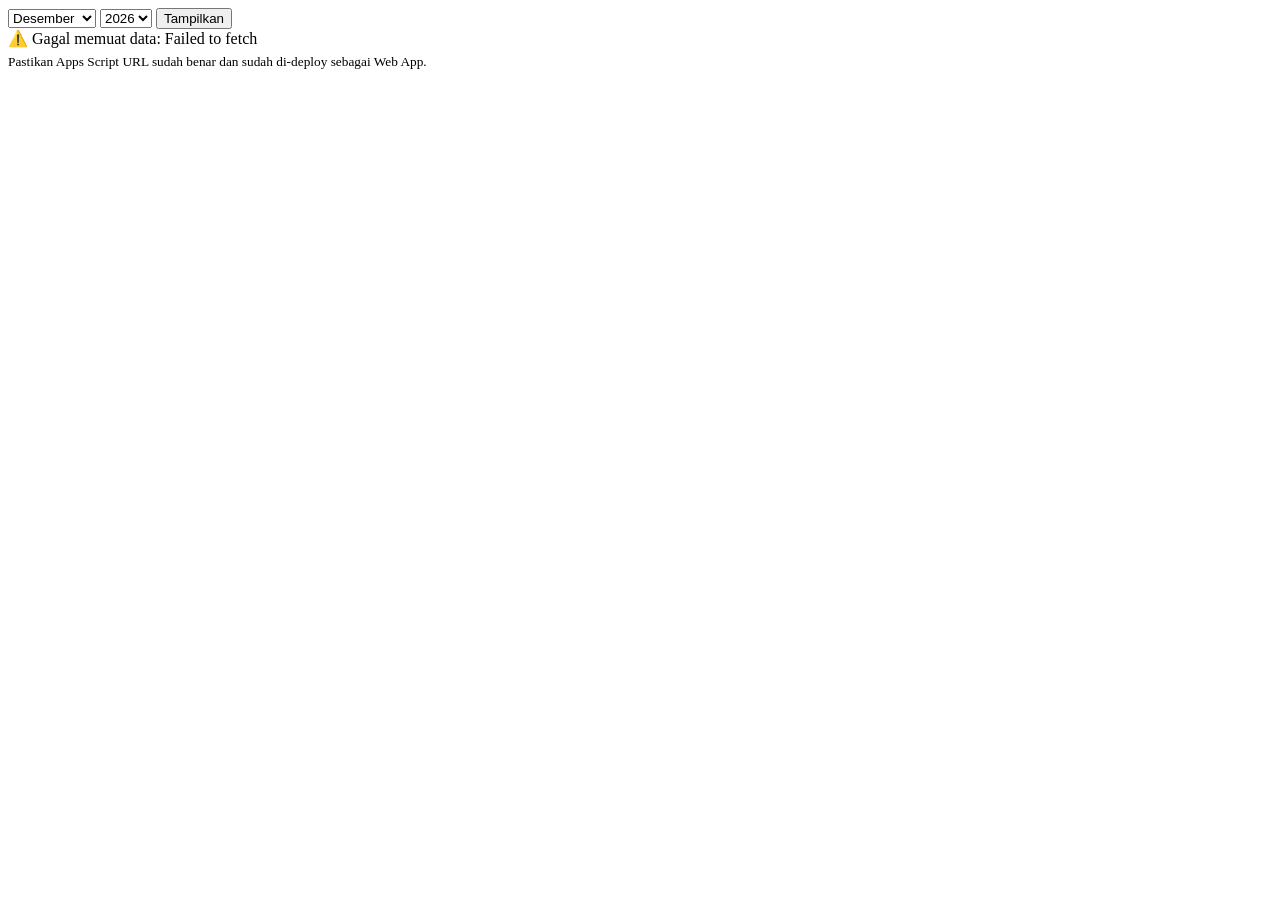
==== index.html @ d6682ef0 "Add files via upload" ====
<!DOCTYPE html>
<html lang="id">
<head>
<meta charset="UTF-8" />
<meta name="viewport" content="width=device-width, initial-scale=1.0" />
<title>Monito – Presensi</title>

<!-- Fonts -->
<link href="https://fonts.googleapis.com/css2?family=Plus+Jakarta+Sans:wght@400;500;600;700;800&family=DM+Mono:wght@400;500&display=swap" rel="stylesheet" />

<!-- Global Style -->
<link rel="stylesheet" href="./assets/style.css" />

<!-- PWA -->
<link rel="manifest" href="./manifest.json">
<meta name="mobile-web-app-capable" content="yes">
<meta name="apple-mobile-web-app-capable" content="yes">
<meta name="apple-mobile-web-app-status-bar-style" content="default">
<meta name="apple-mobile-web-app-title" content="Monito.">
<meta name="theme-color" content="#E8603C">
<link rel="apple-touch-icon" href="./icons/icon-192.png">

<!-- CSS khusus halaman Presensi -->
<style>
  .kpi-grid { display: grid; grid-template-columns: repeat(2,1fr); gap: 10px; margin-bottom: 24px; }
  .kpi-card { border-radius: var(--radius); padding: 16px 14px; animation: fadeUp .45s both; }
  .kpi-card.c-orange { background: #FEF0EC; }
  .kpi-card.c-blue   { background: #EEF3FE; }
  .kpi-card.c-teal   { background: #EBF8F8; }
  .kpi-card.c-yellow { background: #FEF9EC; }
  .kpi-emoji  { font-size: 22px; margin-bottom: 8px; display: block; }
  .kpi-label  { font-size: 12px; font-weight: 500; color: var(--ink2); margin-bottom: 4px; }
  .kpi-value  { font-size: clamp(20px,5vw,30px); font-weight: 800; line-height: 1; color: var(--ink); }
  .kpi-sub    { font-size: 11px; color: var(--ink3); margin-top: 5px; line-height: 1.4; }
  .kpi-card:nth-child(1){ animation-delay:.05s }
  .kpi-card:nth-child(2){ animation-delay:.10s }
  .kpi-card:nth-child(3){ animation-delay:.15s }
  .kpi-card:nth-child(4){ animation-delay:.20s }

  .award-grid { display: grid; grid-template-columns: 1fr; gap: 10px; margin-bottom: 24px; }
  .award-card { border-radius: var(--radius); padding: 16px; animation: fadeUp .5s both; }
  .award-card.best { background: var(--orange); box-shadow: 0 4px 16px rgba(232,96,60,.25); }
  .award-card.grow { background: #FEF9EC; box-shadow: 0 2px 10px rgba(0,0,0,.06); }
  .award-head { display: flex; align-items: flex-start; gap: 14px; margin-bottom: 14px; }
  .award-icon { font-size: 24px; width: 48px; height: 48px; flex-shrink: 0; display: flex; align-items: center; justify-content: center; border-radius: 50%; }
  .award-card.best .award-icon { background: rgba(255,255,255,.2); }
  .award-card.grow .award-icon { background: rgba(245,166,35,.15); }
  .award-tag  { font-size: 10px; font-weight: 700; text-transform: uppercase; letter-spacing: 1.5px; margin-bottom: 3px; }
  .award-card.best .award-tag  { color: rgba(255,255,255,.75); }
  .award-card.grow .award-tag  { color: #B07800; }
  .award-name { font-size: 19px; font-weight: 800; line-height: 1.15; margin-bottom: 4px; }
  .award-card.best .award-name { color: #fff; }
  .award-card.grow .award-name { color: var(--ink); }
  .award-quote { font-size: 12px; line-height: 1.55; }
  .award-card.best .award-quote { color: rgba(255,255,255,.72); }
  .award-card.grow .award-quote { color: var(--ink3); }
  .award-stats { display: grid; grid-template-columns: 1fr 1fr; gap: 8px; margin-bottom: 12px; }
  .award-stat  { border-radius: 10px; padding: 9px 12px; }
  .award-card.best .award-stat { background: rgba(255,255,255,.18); }
  .award-card.grow .award-stat { background: rgba(0,0,0,.05); }
  .award-stat-label { font-size: 11px; font-weight: 500; margin-bottom: 2px; }
  .award-card.best .award-stat-label { color: rgba(255,255,255,.65); }
  .award-card.grow .award-stat-label { color: var(--ink3); }
  .award-stat-val { font-size: 14px; font-weight: 700; }
  .award-card.best .award-stat-val { color: #fff; }
  .award-card.grow .award-stat-val { color: var(--ink); }
  .award-score-head { display: flex; justify-content: space-between; font-size: 12px; font-weight: 600; margin-bottom: 6px; }
  .award-card.best .award-score-head { color: rgba(255,255,255,.8); }
  .award-card.grow .award-score-head { color: var(--ink2); }
  .award-score-track { height: 8px; border-radius: 99px; overflow: hidden; }
  .award-card.best .award-score-track { background: rgba(255,255,255,.25); }
  .award-card.grow .award-score-track { background: rgba(0,0,0,.08); }
  .award-score-fill { height: 100%; border-radius: 99px; transition: width 1s cubic-bezier(.4,0,.2,1); }
  .award-card.best .award-score-fill { background: #fff; }
  .award-card.grow .award-score-fill { background: #F5A623; }

  .rank-list { display: flex; flex-direction: column; gap: 0; }
  .rank-row  { display: flex; align-items: center; gap: 12px; padding: 10px 0; border-bottom: 1px solid var(--border); }
  .rank-row:last-child { border-bottom: none; }
  .rank-num  { font-size: 13px; font-weight: 800; width: 22px; text-align: center; flex-shrink: 0; color: var(--ink3); font-family: 'DM Mono', monospace; }
  .rank-row:nth-child(1) .rank-num { color: #F5A623; }
  .rank-row:nth-child(2) .rank-num { color: #9B9A95; }
  .rank-row:nth-child(3) .rank-num { color: #C8864E; }
  .rank-avatar { width: 34px; height: 34px; border-radius: 10px; display: flex; align-items: center; justify-content: center; font-size: 12px; font-weight: 700; color: #fff; flex-shrink: 0; }
  .rank-info  { flex: 1; min-width: 0; }
  .rank-name  { font-size: 13px; font-weight: 700; color: var(--ink); }
  .rank-sub   { font-size: 11px; color: var(--ink3); margin-top: 1px; }
  .rank-right { display: flex; align-items: center; gap: 8px; flex-shrink: 0; }
  .rank-track { width: 64px; height: 5px; background: #F0F0F0; border-radius: 99px; overflow: hidden; }
  .rank-fill  { height: 100%; border-radius: 99px; background: var(--orange); transition: width 1s cubic-bezier(.4,0,.2,1); }
  .rank-score { font-family: 'DM Mono', monospace; font-size: 13px; font-weight: 500; color: var(--ink2); width: 24px; text-align: right; }

  .table-scroll-hint { font-size: 10px; color: var(--ink3); text-align: right; margin-bottom: 6px; }
  .table-scroll-wrap { overflow-x: auto; -webkit-overflow-scrolling: touch; }
  .rekap-table { width: 100%; min-width: 560px; border-collapse: collapse; font-size: 12px; }
  .rekap-table th {
    text-align: left; padding: 7px 8px; font-size: 9px; font-weight: 700;
    text-transform: uppercase; letter-spacing: 1px; color: var(--ink3);
    border-bottom: 1.5px solid var(--border); background: #FAFAFA;
  }
  .rekap-table th:not(:first-child) { text-align: right; }
  .rekap-table td { padding: 10px 8px; border-bottom: 1px solid var(--border); color: var(--ink); vertical-align: middle; }
  .rekap-table td:not(:first-child) { text-align: right; font-family: 'DM Mono', monospace; }
  .rekap-table tr:last-child td { border-bottom: none; }
  .rekap-table tr:hover td { background: var(--orange-lt); }
  .emp-name-cell { display: flex; align-items: center; gap: 8px; font-weight: 600; }
  .emp-avatar { width: 28px; height: 28px; border-radius: 9px; font-size: 11px; font-weight: 700; color: #fff; display: flex; align-items: center; justify-content: center; flex-shrink: 0; }
  .net-pill  { display: inline-block; padding: 2px 8px; border-radius: 20px; font-size: 11px; font-weight: 700; }
  .net-pos   { background: #EDFAF3; color: #1A9E6A; }
  .net-neg   { background: #FEF0EC; color: var(--orange-dk); }
  .net-zero  { background: #F5F5F5; color: var(--ink3); }

  @media (min-width: 700px) {
    .kpi-grid  { grid-template-columns: repeat(auto-fit,minmax(180px,1fr)); gap: 12px; }
    .award-grid { grid-template-columns: repeat(2,1fr); }
    .two-col   { display: grid; grid-template-columns: 1fr 1.6fr; gap: 16px; margin-bottom: 24px; }
    .two-col .panel { margin-bottom: 0; }
    .table-scroll-hint { display: none; }
  }
</style>
</head>
<body>

<!-- Navbar di-inject otomatis oleh navbar.js -->

<div class="filter-bar">
  <select id="sel-bulan">
    <option value="1">Januari</option><option value="2">Februari</option>
    <option value="3">Maret</option><option value="4">April</option>
    <option value="5">Mei</option><option value="6">Juni</option>
    <option value="7">Juli</option><option value="8">Agustus</option>
    <option value="9">September</option><option value="10">Oktober</option>
    <option value="11">November</option><option value="12">Desember</option>
  </select>
  <select id="sel-tahun"></select>
  <button class="btn-filter" onclick="loadData()">Tampilkan</button>
</div>

<div class="main">
  <div class="loading" id="loading-state">
    <div class="loading-spinner"></div>
    <div style="font-size:14px;">Memuat data...</div>
  </div>
  <div id="dashboard-content" style="display:none;"></div>
</div>

<!-- Global Navbar -->
<script src="./assets/navbar.js"></script>

<!-- Presensi Logic -->
<script>
const API_URL = "https://script.google.com/macros/s/AKfycbzdnuBcu7U9PEZI6gg_MoOS6kLhbLw72sB7pmJGF7mfLEgg5YAVbFwDksovoSvRryCp/exec";

const BULAN_NAMES = ["","Januari","Februari","Maret","April","Mei","Juni","Juli","Agustus","September","Oktober","November","Desember"];
const AVATAR_COLORS = ["#E8603C","#2BC4B4","#5B8DEF","#F5A623","#9B59B6","#27AE60"];
const RANK_FILL_COLORS = ["#E8603C","#F07A5A","#F5957A","#FAB59F","#FCD4C6","#FEE8E2"];

const Q_BEST = [n => `Konsistensi adalah kekuatan terbesar. ${n} hadir penuh dan selalu tepat waktu — teladan nyata bagi tim.`];
const Q_GROW = [n => `Setiap hari baru adalah kesempatan untuk tampil lebih baik. Dengan sedikit penyesuaian, ${n} bisa melompat jauh bulan depan.`];

document.addEventListener('DOMContentLoaded', () => {
  const selY = document.getElementById('sel-tahun');
  const cur = new Date().getFullYear();
  for (let y = cur; y >= cur - 3; y--) {
    const o = document.createElement('option');
    o.value = y; o.textContent = y;
    if (y === cur) o.selected = true;
    selY.appendChild(o);
  }
  document.getElementById('sel-bulan').value = new Date().getMonth() + 1;
  loadData();
});

async function loadData() {
  showLoading(true);
  const b = document.getElementById('sel-bulan').value;
  const y = document.getElementById('sel-tahun').value;
  try {
    const res = await fetch(`${API_URL}?action=dashboard&bulan=${b}&tahun=${y}`);
    if (!res.ok) throw new Error(`HTTP ${res.status}`);
    const data = await res.json();
    if (data.error) throw new Error(data.error);
    renderDashboard(data, parseInt(b), parseInt(y));
  } catch (err) { showError(err.message); }
}

function showLoading(on) {
  document.getElementById('loading-state').style.display = on ? 'block' : 'none';
  document.getElementById('dashboard-content').style.display = on ? 'none' : 'block';
}
function showError(msg) {
  document.getElementById('loading-state').style.display = 'none';
  document.getElementById('dashboard-content').style.display = 'block';
  document.getElementById('dashboard-content').innerHTML =
    `<div class="error-msg">⚠️ Gagal memuat data: ${msg}<br>
     <small style="margin-top:6px;display:block;">Pastikan Apps Script URL sudah benar dan sudah di-deploy sebagai Web App.</small></div>`;
}

function fmtRp(v) {
  if (!v || v === 0) return 'Rp0';
  const abs = Math.abs(v);
  const str = abs >= 1000000 ? (abs/1000000).toFixed(1).replace('.0','')+'jt' : Math.round(abs/1000)+'rb';
  return (v < 0 ? '-' : '+') + 'Rp' + str;
}
function initials(n) { return n.split(' ').map(w=>w[0]).slice(0,2).join('').toUpperCase(); }

function renderDashboard(data, b, y) {
  const { summary, scores, rekap } = data;
  const periodeLabel  = `${BULAN_NAMES[b]} ${y}`;
  const totalKaryawan = rekap.length;
  const avgJam        = summary.rerataMasukGlobal || '—';
  const best          = scores[0];
  const grow          = scores[scores.length - 1];
  const totalHari     = Math.max(...rekap.map(r => r.hariKerja || r.hadir || 1));

  const html = `
    <div class="sec-title">Ringkasan · ${periodeLabel}</div>
    <div class="kpi-grid">
      <div class="kpi-card c-orange">
        <span class="kpi-emoji">👥</span>
        <div class="kpi-label">Total Karyawan</div>
        <div class="kpi-value">${totalKaryawan}</div>
        <div class="kpi-sub">aktif bulan ini</div>
      </div>
      <div class="kpi-card c-blue">
        <span class="kpi-emoji">🕐</span>
        <div class="kpi-label">Rerata Jam Masuk</div>
        <div class="kpi-value">${avgJam}</div>
        <div class="kpi-sub">rata-rata semua</div>
      </div>
      <div class="kpi-card c-yellow">
        <span class="kpi-emoji">⚠️</span>
        <div class="kpi-label">Total Denda</div>
        <div class="kpi-value" style="font-size:clamp(16px,4vw,24px);">${fmtRp(summary.totalDenda)}</div>
        <div class="kpi-sub">${summary.dendaCount} karyawan terdenda</div>
      </div>
      <div class="kpi-card c-teal">
        <span class="kpi-emoji">📈</span>
        <div class="kpi-label">Total Lembur</div>
        <div class="kpi-value" style="font-size:clamp(16px,4vw,24px);">${fmtRp(summary.totalLembur)}</div>
        <div class="kpi-sub">${summary.lemburCount} karyawan</div>
      </div>
    </div>

    <div class="sec-title">Spotlight Karyawan</div>
    <div class="award-grid">
      ${best ? (() => {
        const rBest = rekap.find(r => r.nama === best.nama) || {};
        return `
        <div class="award-card best">
          <div class="award-head">
            <div class="award-icon">🏆</div>
            <div>
              <div class="award-tag">Bintang Bulan Ini</div>
              <div class="award-name">${best.nama}</div>
              <div class="award-quote">${Q_BEST[0](best.nama)}</div>
            </div>
          </div>
          <div class="award-stats">
            <div class="award-stat">
              <div class="award-stat-label">Kehadiran</div>
              <div class="award-stat-val">${rBest.hadir||0} / ${totalHari} hari</div>
            </div>
            <div class="award-stat">
              <div class="award-stat-label">Rerata masuk</div>
              <div class="award-stat-val">${best.rerataMasuk||'—'}</div>
            </div>
          </div>
          <div class="award-score-head"><span>Skor keseluruhan</span><span>${best.skor} / 100</span></div>
          <div class="award-score-track"><div class="award-score-fill" style="width:0%" data-w="${best.skor}%"></div></div>
        </div>`;
      })() : ''}
      ${grow && grow.nama !== best?.nama ? (() => {
        const rGrow = rekap.find(r => r.nama === grow.nama) || {};
        return `
        <div class="award-card grow">
          <div class="award-head">
            <div class="award-icon">🌱</div>
            <div>
              <div class="award-tag">Ruang untuk Tumbuh</div>
              <div class="award-name">${grow.nama}</div>
              <div class="award-quote">${Q_GROW[0](grow.nama)}</div>
            </div>
          </div>
          <div class="award-stats">
            <div class="award-stat">
              <div class="award-stat-label">Kehadiran</div>
              <div class="award-stat-val">${rGrow.hadir||0} / ${totalHari} hari</div>
            </div>
            <div class="award-stat">
              <div class="award-stat-label">Rerata masuk</div>
              <div class="award-stat-val">${grow.rerataMasuk||'—'}</div>
            </div>
          </div>
          <div class="award-score-head"><span>Skor keseluruhan</span><span>${grow.skor} / 100</span></div>
          <div class="award-score-track"><div class="award-score-fill" style="width:0%" data-w="${grow.skor}%"></div></div>
        </div>`;
      })() : ''}
    </div>

    <div class="two-col">
      <div class="panel">
        <div class="panel-title">🏅 Peringkat Karyawan</div>
        <div class="rank-list">
          ${scores.map((e, i) => `
          <div class="rank-row">
            <span class="rank-num">${i+1}</span>
            <div class="rank-avatar" style="background:${AVATAR_COLORS[i%AVATAR_COLORS.length]}">${initials(e.nama)}</div>
            <div class="rank-info">
              <div class="rank-name">${e.nama}</div>
              <div class="rank-sub">${e.rerataMasuk||'—'} avg masuk</div>
            </div>
            <div class="rank-right">
              <div class="rank-track">
                <div class="rank-fill" style="width:0%;background:${RANK_FILL_COLORS[Math.min(i,5)]}" data-w="${e.skor}%"></div>
              </div>
              <span class="rank-score">${e.skor}</span>
            </div>
          </div>`).join('')}
        </div>
      </div>

      <div class="panel">
        <div class="panel-title">📋 Rekap Karyawan</div>
        <div class="table-scroll-hint">← geser untuk lihat semua →</div>
        <div class="table-scroll-wrap">
          <table class="rekap-table">
            <thead>
              <tr>
                <th>Karyawan</th><th>Hadir</th><th>Izin</th><th>Sakit</th>
                <th>Alfa</th><th>Lembur</th><th>Denda</th><th>Net</th>
              </tr>
            </thead>
            <tbody>
              ${rekap.map((e, i) => {
                const net = e.net || 0;
                const pillCls = net > 0 ? 'net-pos' : net < 0 ? 'net-neg' : 'net-zero';
                const alfa = e.alfa || 0;
                return `<tr>
                  <td><div class="emp-name-cell">
                    <div class="emp-avatar" style="background:${AVATAR_COLORS[i%AVATAR_COLORS.length]}">${initials(e.nama)}</div>
                    ${e.nama}
                  </div></td>
                  <td>${e.hadir}</td>
                  <td>${e.izin}</td>
                  <td>${e.sakit}</td>
                  <td style="color:${alfa>0?'var(--orange-dk)':'var(--ink3)'};">${alfa}</td>
                  <td style="color:${(e.totalLembur||0)>0?'#1A9E6A':'var(--ink3)'};">${fmtRp(e.totalLembur||0)}</td>
                  <td style="color:${(e.totalDenda||0)<0?'var(--orange-dk)':'var(--ink3)'};">${fmtRp(e.totalDenda||0)}</td>
                  <td><span class="net-pill ${pillCls}">${fmtRp(net)}</span></td>
                </tr>`;
              }).join('')}
            </tbody>
          </table>
        </div>
      </div>
    </div>
  `;

  document.getElementById('dashboard-content').innerHTML = html;
  showLoading(false);
  setTimeout(() => {
    document.querySelectorAll('.rank-fill[data-w], .award-score-fill[data-w]').forEach(el => {
      el.style.width = el.dataset.w;
    });
  }, 80);
}
</script>

<!-- Service Worker -->
<script>
  if ('serviceWorker' in navigator) {
    window.addEventListener('load', () => {
      navigator.serviceWorker.register('./sw.js')
        .then(reg => console.log('SW registered:', reg.scope))
        .catch(err => console.log('SW error:', err));
    });
  }
</script>
</body>
</html>
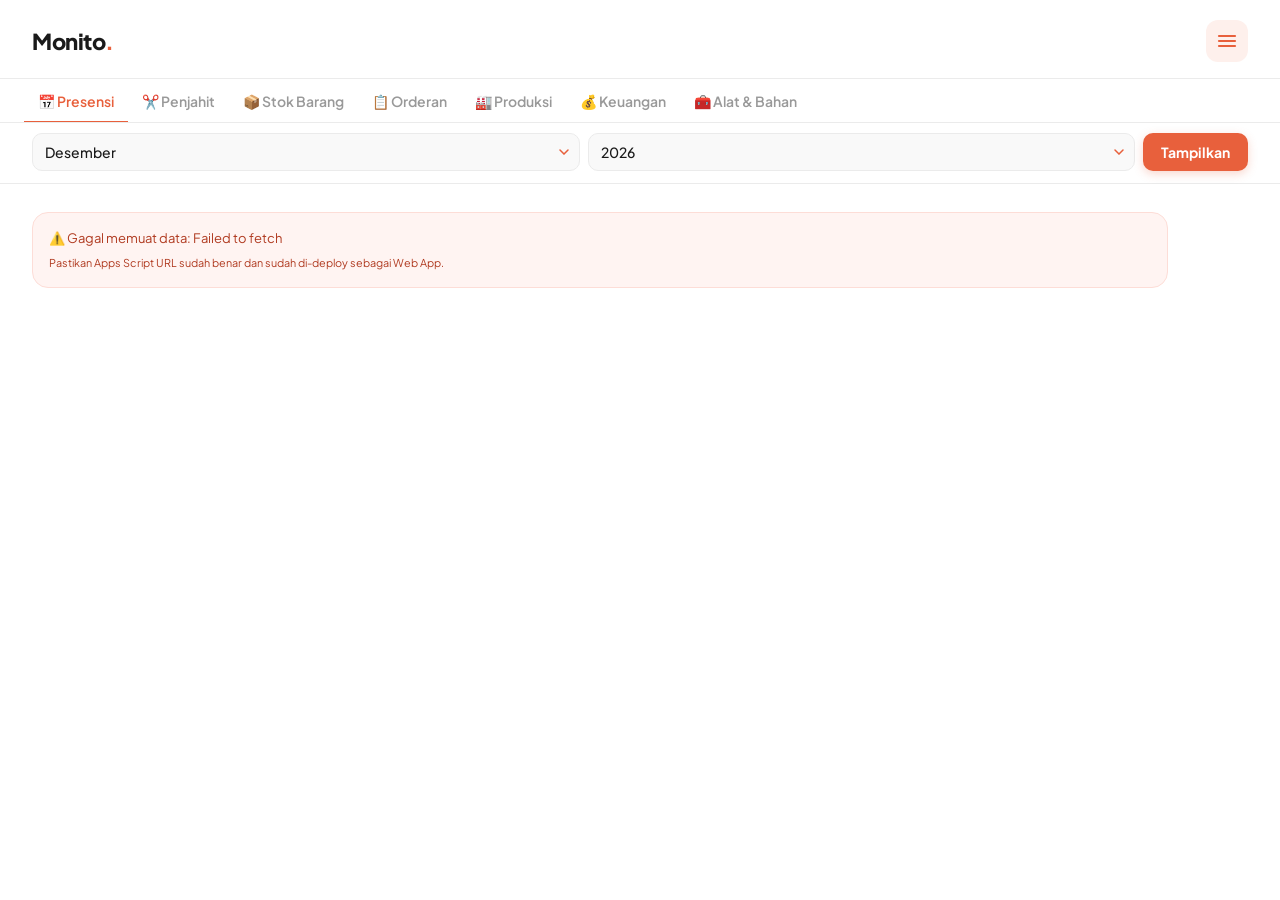
==== commit 6ec7a4e7: "Add global stylesheet link to index.html" ====
--- a/index.html
+++ b/index.html
@@ -8,6 +8,7 @@
 <!-- Fonts -->
 <link href="https://fonts.googleapis.com/css2?family=Plus+Jakarta+Sans:wght@400;500;600;700;800&family=DM+Mono:wght@400;500&display=swap" rel="stylesheet" />
 
+  
 <!-- Global Style -->
 <link rel="stylesheet" href="./assets/style.css" />
 
--- a/assets/style.css
+++ b/assets/style.css
@@ -0,0 +1,245 @@
+/* =============================================
+   Monito – Global Stylesheet
+   ============================================= */
+
+*, *::before, *::after { box-sizing: border-box; margin: 0; padding: 0; }
+
+:root {
+  --bg:        #FFFFFF;
+  --ink:       #1A1A1A;
+  --ink2:      #555555;
+  --ink3:      #999999;
+  --border:    #EBEBEB;
+  --orange:    #E8603C;
+  --orange-dk: #C94E2C;
+  --orange-lt: #FEF0EC;
+  --radius:    16px;
+}
+
+body {
+  font-family: 'Plus Jakarta Sans', sans-serif;
+  background: var(--bg);
+  color: var(--ink);
+  min-height: 100vh;
+  overflow-x: hidden;
+  padding-top: 110px;
+}
+
+/* ── Sticky Header ── */
+.sticky-header {
+  position: fixed; top: 0; left: 0; right: 0;
+  z-index: 10; background: #fff;
+}
+
+/* ── Topbar ── */
+.topbar {
+  display: flex; align-items: center; justify-content: space-between;
+  padding: 18px 20px 14px; border-bottom: 1px solid var(--border);
+}
+.brand { font-size: 22px; font-weight: 800; color: var(--ink); letter-spacing: -.5px; }
+.brand span { color: var(--orange); }
+.hamburger {
+  width: 42px; height: 42px; background: var(--orange-lt);
+  border: none; border-radius: 12px;
+  display: flex; align-items: center; justify-content: center;
+  cursor: pointer; flex-shrink: 0; touch-action: manipulation;
+}
+.hamburger svg {
+  width: 20px; height: 20px; stroke: var(--orange);
+  stroke-width: 2.2; fill: none; stroke-linecap: round;
+}
+
+/* ── Tab Nav ── */
+.tab-nav {
+  display: flex; overflow-x: auto; overflow-y: hidden;
+  -webkit-overflow-scrolling: touch; touch-action: pan-x;
+  border-bottom: 1.5px solid var(--border);
+  scrollbar-width: none; padding: 0 12px;
+}
+.tab-nav::-webkit-scrollbar { display: none; }
+.tab-btn {
+  display: flex; align-items: center; gap: 5px;
+  padding: 13px 14px 11px;
+  border: none; background: none;
+  font-family: 'Plus Jakarta Sans', sans-serif;
+  font-size: 14px; font-weight: 600; color: var(--ink3);
+  cursor: pointer; white-space: nowrap;
+  border-bottom: 2.5px solid transparent; margin-bottom: -1.5px;
+  transition: color .2s, border-color .2s; flex-shrink: 0;
+  touch-action: manipulation;
+}
+.tab-btn.active { color: var(--orange); border-bottom-color: var(--orange); }
+.tab-btn:hover:not(.active) { color: var(--ink2); }
+
+/* ── Slide Menu ── */
+.menu-overlay {
+  display: none; position: fixed; inset: 0;
+  background: rgba(0,0,0,.35); z-index: 100;
+}
+.menu-overlay.open { display: block; animation: fadeIn .2s both; }
+
+.slide-menu {
+  position: fixed; top: 0; right: 0;
+  width: min(320px, 88vw); height: 100%;
+  background: #fff; border-radius: 20px 0 0 20px;
+  display: flex; flex-direction: column;
+  transform: translateX(100%);
+  transition: transform .28s cubic-bezier(.4,0,.2,1);
+  z-index: 101; overflow: hidden;
+}
+.slide-menu.open { transform: translateX(0); }
+
+.slide-menu-header {
+  padding: 24px 20px 16px; border-bottom: 1px solid var(--border);
+  display: flex; align-items: flex-start; justify-content: space-between;
+}
+.slide-brand { font-size: 20px; font-weight: 800; color: var(--ink); letter-spacing: -.5px; }
+.slide-brand span { color: var(--orange); }
+.slide-sub { font-size: 12px; color: var(--ink3); margin-top: 2px; }
+
+.slide-close {
+  width: 36px; height: 36px; background: #F5F5F5;
+  border: none; border-radius: 10px;
+  display: flex; align-items: center; justify-content: center;
+  cursor: pointer; flex-shrink: 0; touch-action: manipulation;
+}
+.slide-close svg {
+  width: 16px; height: 16px; stroke: var(--ink2);
+  stroke-width: 2.2; fill: none; stroke-linecap: round;
+}
+
+.slide-menu-body { flex: 1; overflow-y: auto; padding: 0 20px; }
+.slide-menu-footer {
+  border-top: 1px solid var(--border);
+  padding: 8px 20px 28px;
+  display: flex; flex-direction: column;
+}
+
+.slide-item {
+  display: flex; align-items: center; justify-content: space-between;
+  padding: 14px 0; cursor: pointer; border: none; background: none;
+  width: 100%; text-align: left;
+  font-family: 'Plus Jakarta Sans', sans-serif;
+  border-bottom: 1px solid var(--border);
+}
+.slide-item-left { display: flex; align-items: center; gap: 12px; }
+.slide-item-emoji { font-size: 18px; width: 24px; text-align: center; }
+.slide-item-label { font-size: 15px; font-weight: 600; color: var(--ink); }
+.slide-item-arrow { font-size: 18px; color: var(--ink3); }
+
+.toggle-wrap {
+  display: flex; align-items: center; justify-content: space-between;
+  padding: 14px 0;
+}
+.toggle-left { display: flex; align-items: center; gap: 12px; }
+.toggle-label { font-size: 15px; font-weight: 600; color: var(--ink); }
+.toggle {
+  width: 46px; height: 27px; background: #E0E0E0;
+  border-radius: 99px; position: relative; cursor: pointer;
+  transition: background .2s; flex-shrink: 0; border: none;
+  touch-action: manipulation;
+}
+.toggle.on { background: var(--orange); }
+.toggle::after {
+  content: ''; position: absolute; top: 3px; left: 3px;
+  width: 21px; height: 21px; background: #fff; border-radius: 50%;
+  transition: left .2s; box-shadow: 0 1px 4px rgba(0,0,0,.15);
+}
+.toggle.on::after { left: 22px; }
+.slide-version { font-size: 12px; color: var(--ink3); padding-top: 14px; margin-top: 4px; }
+
+/* ── Slide Menu Nav Items ── */
+.slide-nav-item {
+  display: flex; align-items: center; justify-content: space-between;
+  padding: 14px 0; cursor: pointer; border: none; background: none;
+  width: 100%; text-align: left;
+  font-family: 'Plus Jakarta Sans', sans-serif;
+  border-bottom: 1px solid var(--border);
+  text-decoration: none;
+}
+.slide-nav-item.active .slide-item-label { color: var(--orange); }
+.slide-nav-item.active .slide-item-arrow { color: var(--orange); }
+
+/* ── Common Utilities ── */
+.loading { text-align: center; padding: 60px 20px; color: var(--ink3); }
+.loading-spinner {
+  width: 34px; height: 34px; border: 3px solid #F0F0F0;
+  border-top-color: var(--orange); border-radius: 50%;
+  animation: spin .8s linear infinite; margin: 0 auto 14px;
+}
+.error-msg {
+  background: #FFF4F2; border: 1px solid #FDDDD7;
+  border-radius: var(--radius); padding: 16px;
+  color: #B03A20; font-size: 13px; line-height: 1.5;
+}
+.placeholder {
+  display: flex; flex-direction: column; align-items: center;
+  justify-content: center; padding: 80px 20px;
+  color: var(--ink3); font-size: 14px; gap: 10px;
+}
+.placeholder-icon { font-size: 40px; }
+
+/* ── Main Content Area ── */
+.main { padding: 20px 16px 80px; }
+.sec-title {
+  font-size: 10px; font-weight: 700; color: var(--ink3);
+  text-transform: uppercase; letter-spacing: 2px; margin-bottom: 12px;
+}
+.panel {
+  background: #fff; border-radius: var(--radius);
+  padding: 16px 14px; margin-bottom: 14px;
+  box-shadow: 0 2px 12px rgba(0,0,0,.06);
+  animation: fadeUp .55s both;
+}
+.panel-title {
+  font-size: 14px; font-weight: 700; color: var(--ink);
+  margin-bottom: 16px; display: flex; align-items: center; gap: 7px;
+}
+
+/* ── Filter Bar ── */
+.filter-bar {
+  background: #fff; border-bottom: 1px solid var(--border);
+  padding: 11px 16px; display: flex; align-items: center; gap: 8px;
+}
+.filter-bar select {
+  font-family: 'Plus Jakarta Sans', sans-serif;
+  font-size: 14px; font-weight: 500;
+  padding: 9px 32px 9px 12px;
+  border: 1.5px solid var(--border); border-radius: 10px;
+  background: #F9F9F9; color: var(--ink);
+  appearance: none; -webkit-appearance: none;
+  background-image: url("data:image/svg+xml,%3Csvg width='10' height='6' viewBox='0 0 10 6' xmlns='http://www.w3.org/2000/svg'%3E%3Cpath d='M1 1l4 4 4-4' stroke='%23E8603C' stroke-width='1.5' fill='none' stroke-linecap='round'/%3E%3C/svg%3E");
+  background-repeat: no-repeat; background-position: right 10px center;
+  cursor: pointer; transition: border-color .2s; flex: 1; min-width: 0;
+}
+.filter-bar select:focus { outline: none; border-color: var(--orange); }
+.btn-filter {
+  font-family: 'Plus Jakarta Sans', sans-serif;
+  font-size: 14px; font-weight: 700;
+  padding: 10px 18px; background: var(--orange); color: #fff;
+  border: none; border-radius: 10px; cursor: pointer;
+  transition: background .2s, transform .1s;
+  box-shadow: 0 3px 10px rgba(232,96,60,.25);
+  white-space: nowrap; flex-shrink: 0; touch-action: manipulation;
+}
+.btn-filter:hover { background: var(--orange-dk); }
+.btn-filter:active { transform: scale(.97); }
+
+/* ── Responsive ── */
+@media (min-width: 700px) {
+  .topbar { padding: 20px 32px 16px; }
+  .tab-nav { padding: 0 24px; }
+  .filter-bar { padding: 12px 32px; }
+  .main { padding: 28px 32px 80px; max-width: 1200px; }
+}
+
+/* ── Animations ── */
+@keyframes fadeUp {
+  from { opacity: 0; transform: translateY(12px); }
+  to   { opacity: 1; transform: translateY(0); }
+}
+@keyframes fadeIn {
+  from { opacity: 0; }
+  to   { opacity: 1; }
+}
+@keyframes spin { to { transform: rotate(360deg); } }
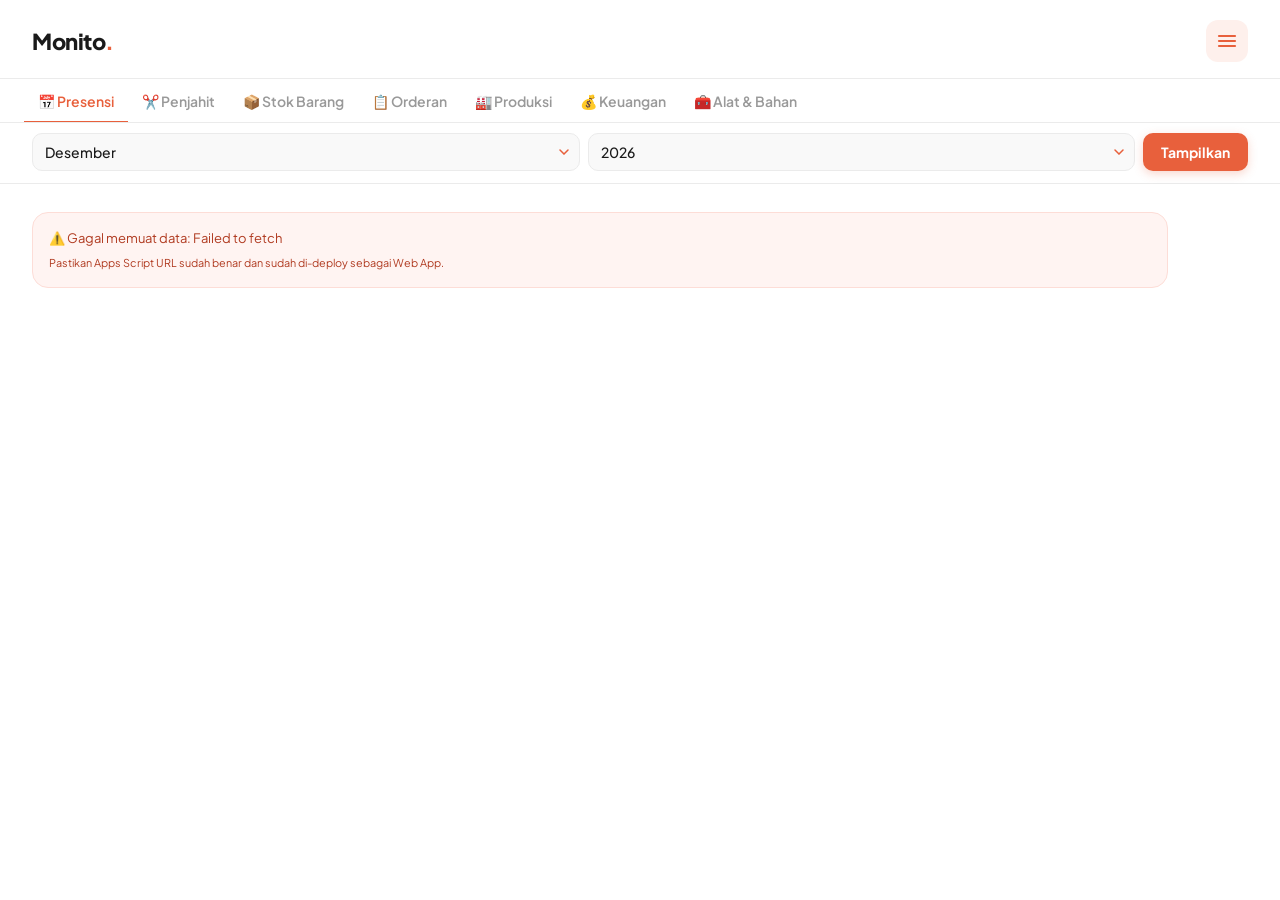
==== commit 854e14f3: "Update title from 'Presensi' to 'PRESENSI'" ====
--- a/index.html
+++ b/index.html
@@ -3,7 +3,7 @@
 <head>
 <meta charset="UTF-8" />
 <meta name="viewport" content="width=device-width, initial-scale=1.0" />
-<title>Monito – Presensi</title>
+<title>Monito – PRESENSI</title>
 
 <!-- Fonts -->
 <link href="https://fonts.googleapis.com/css2?family=Plus+Jakarta+Sans:wght@400;500;600;700;800&family=DM+Mono:wght@400;500&display=swap" rel="stylesheet" />
